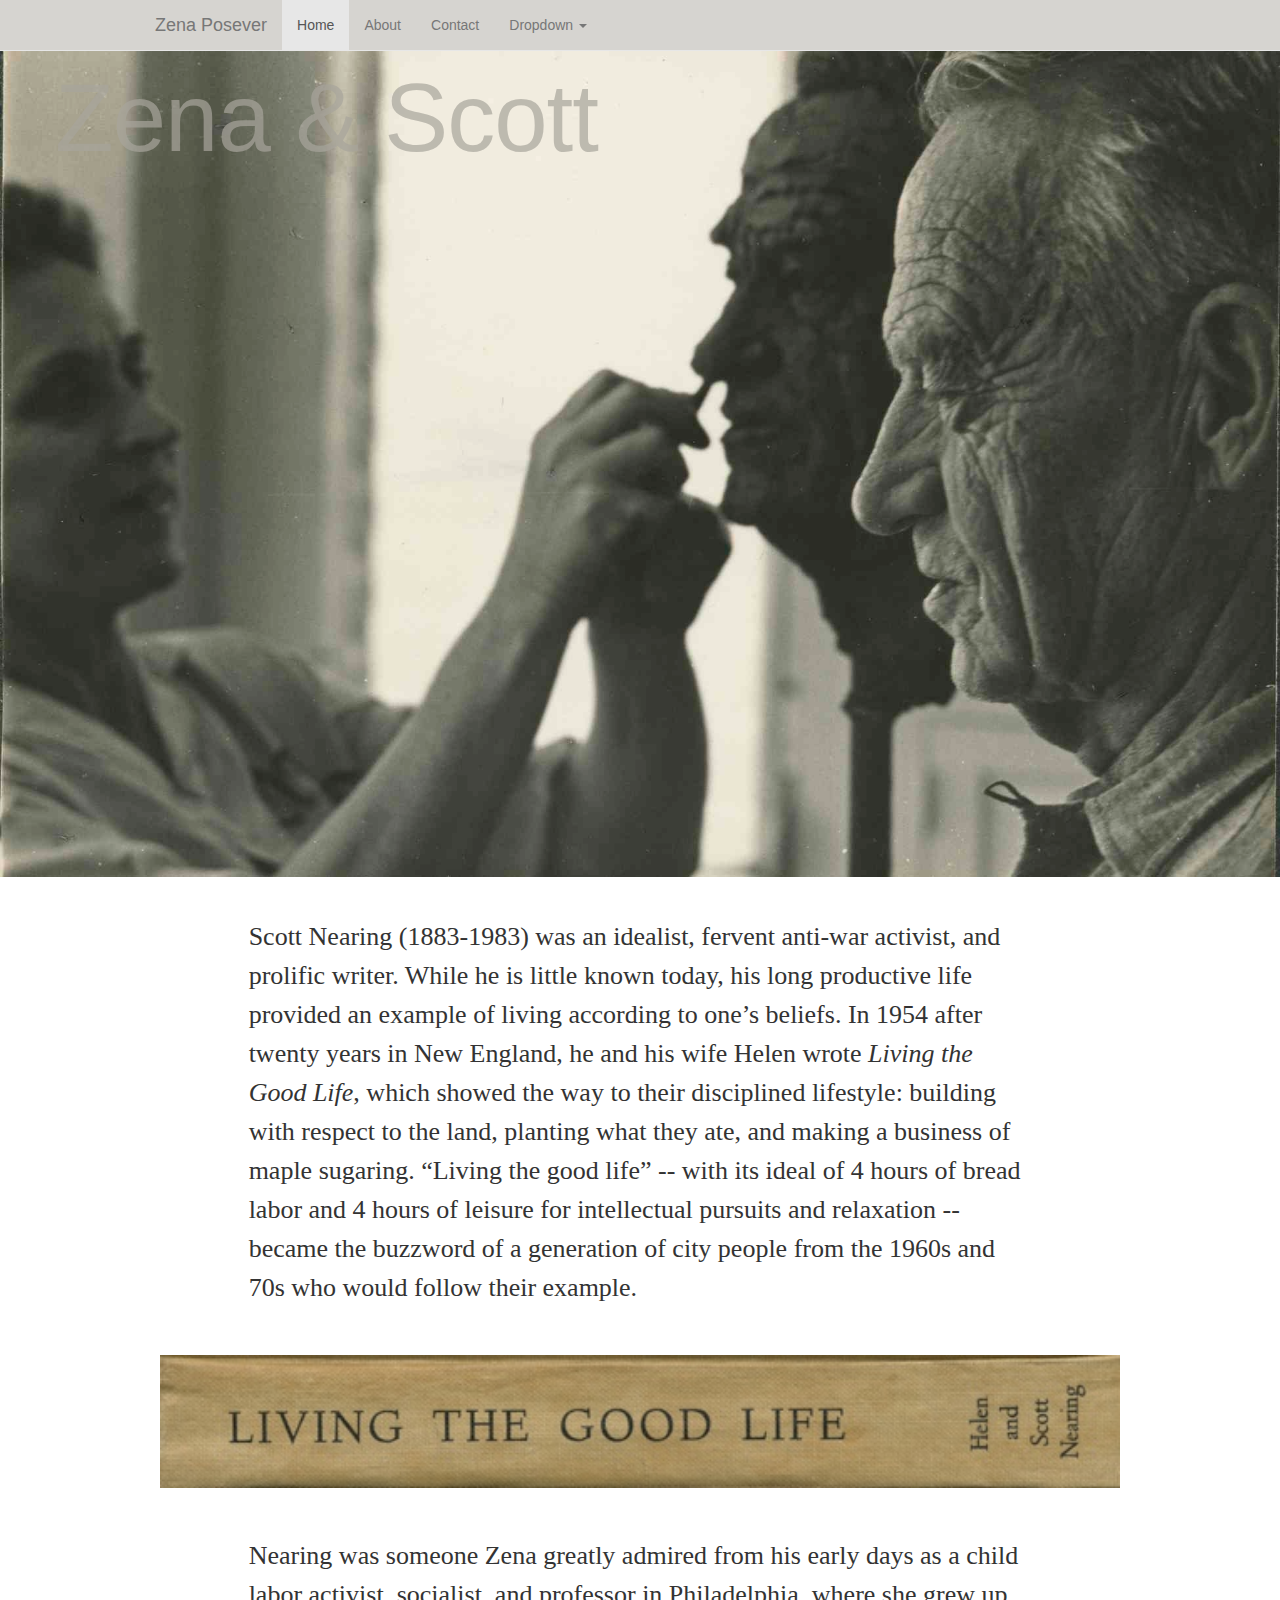
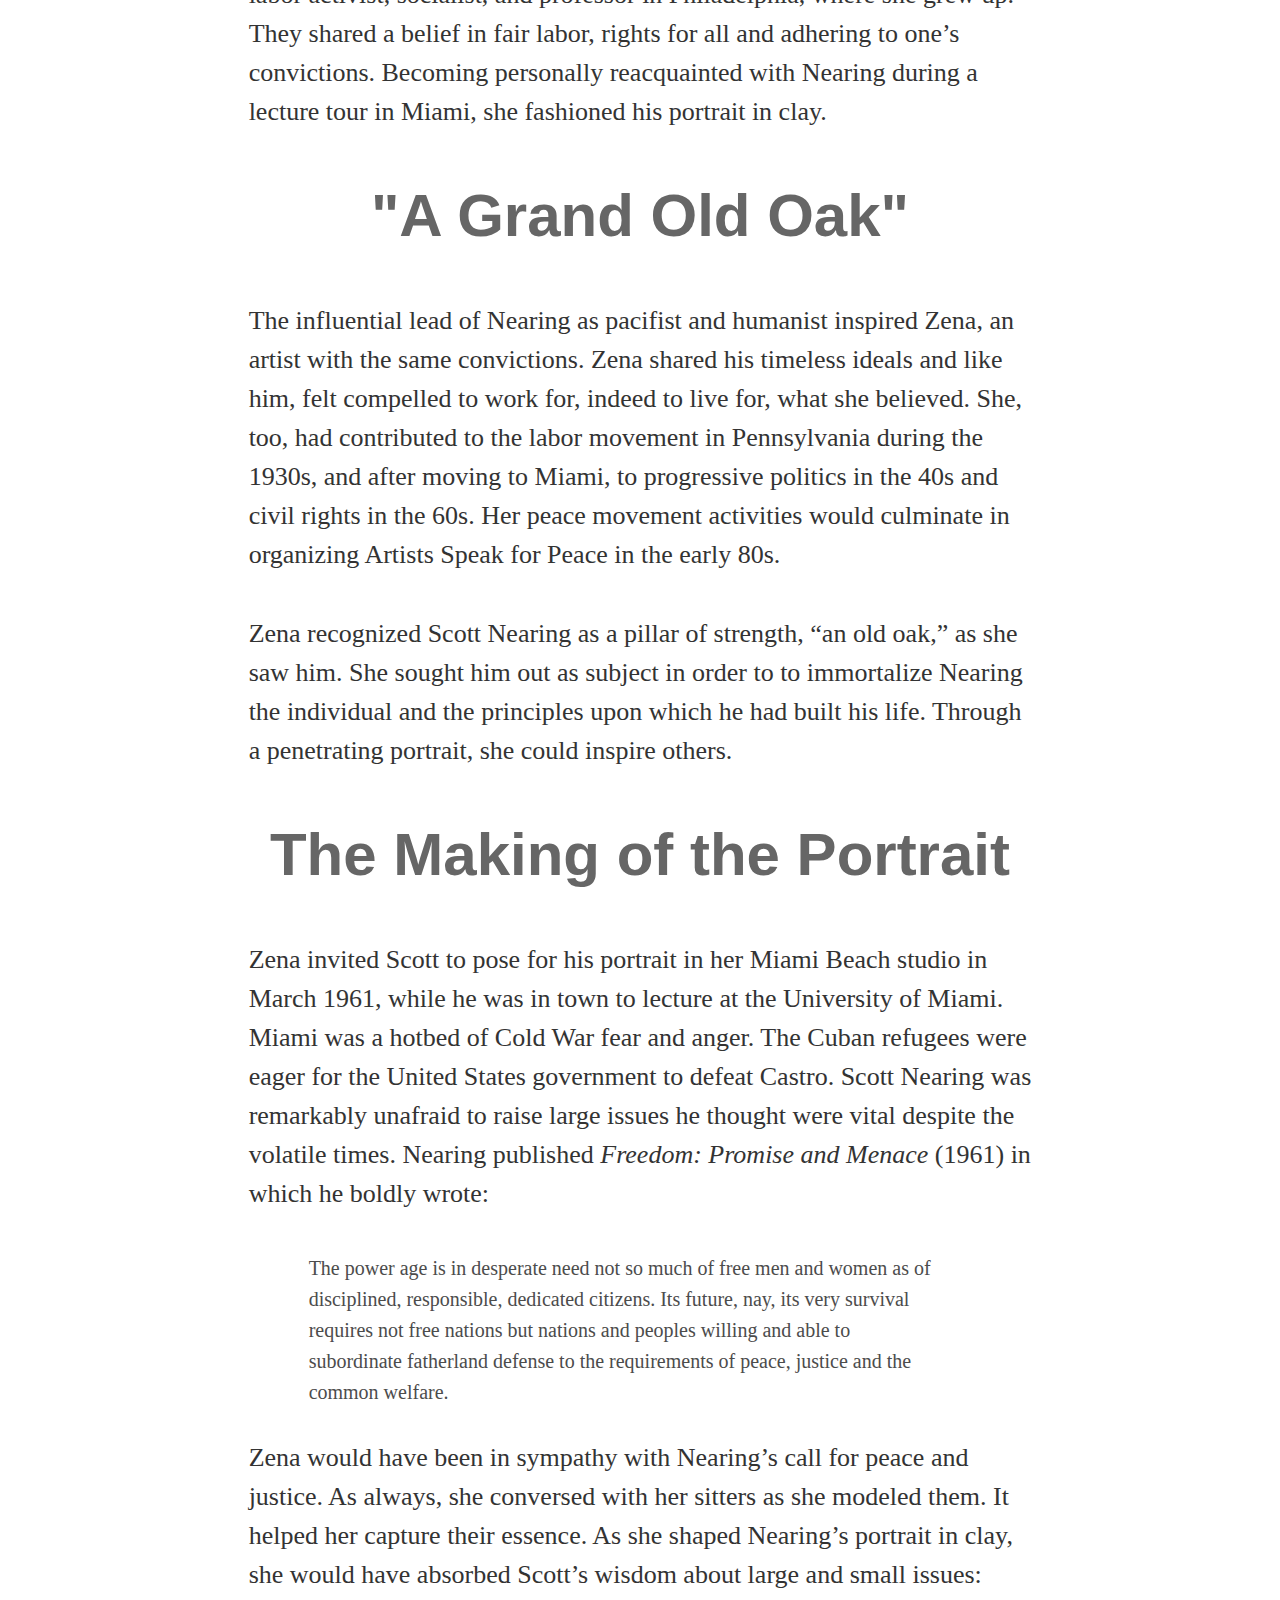
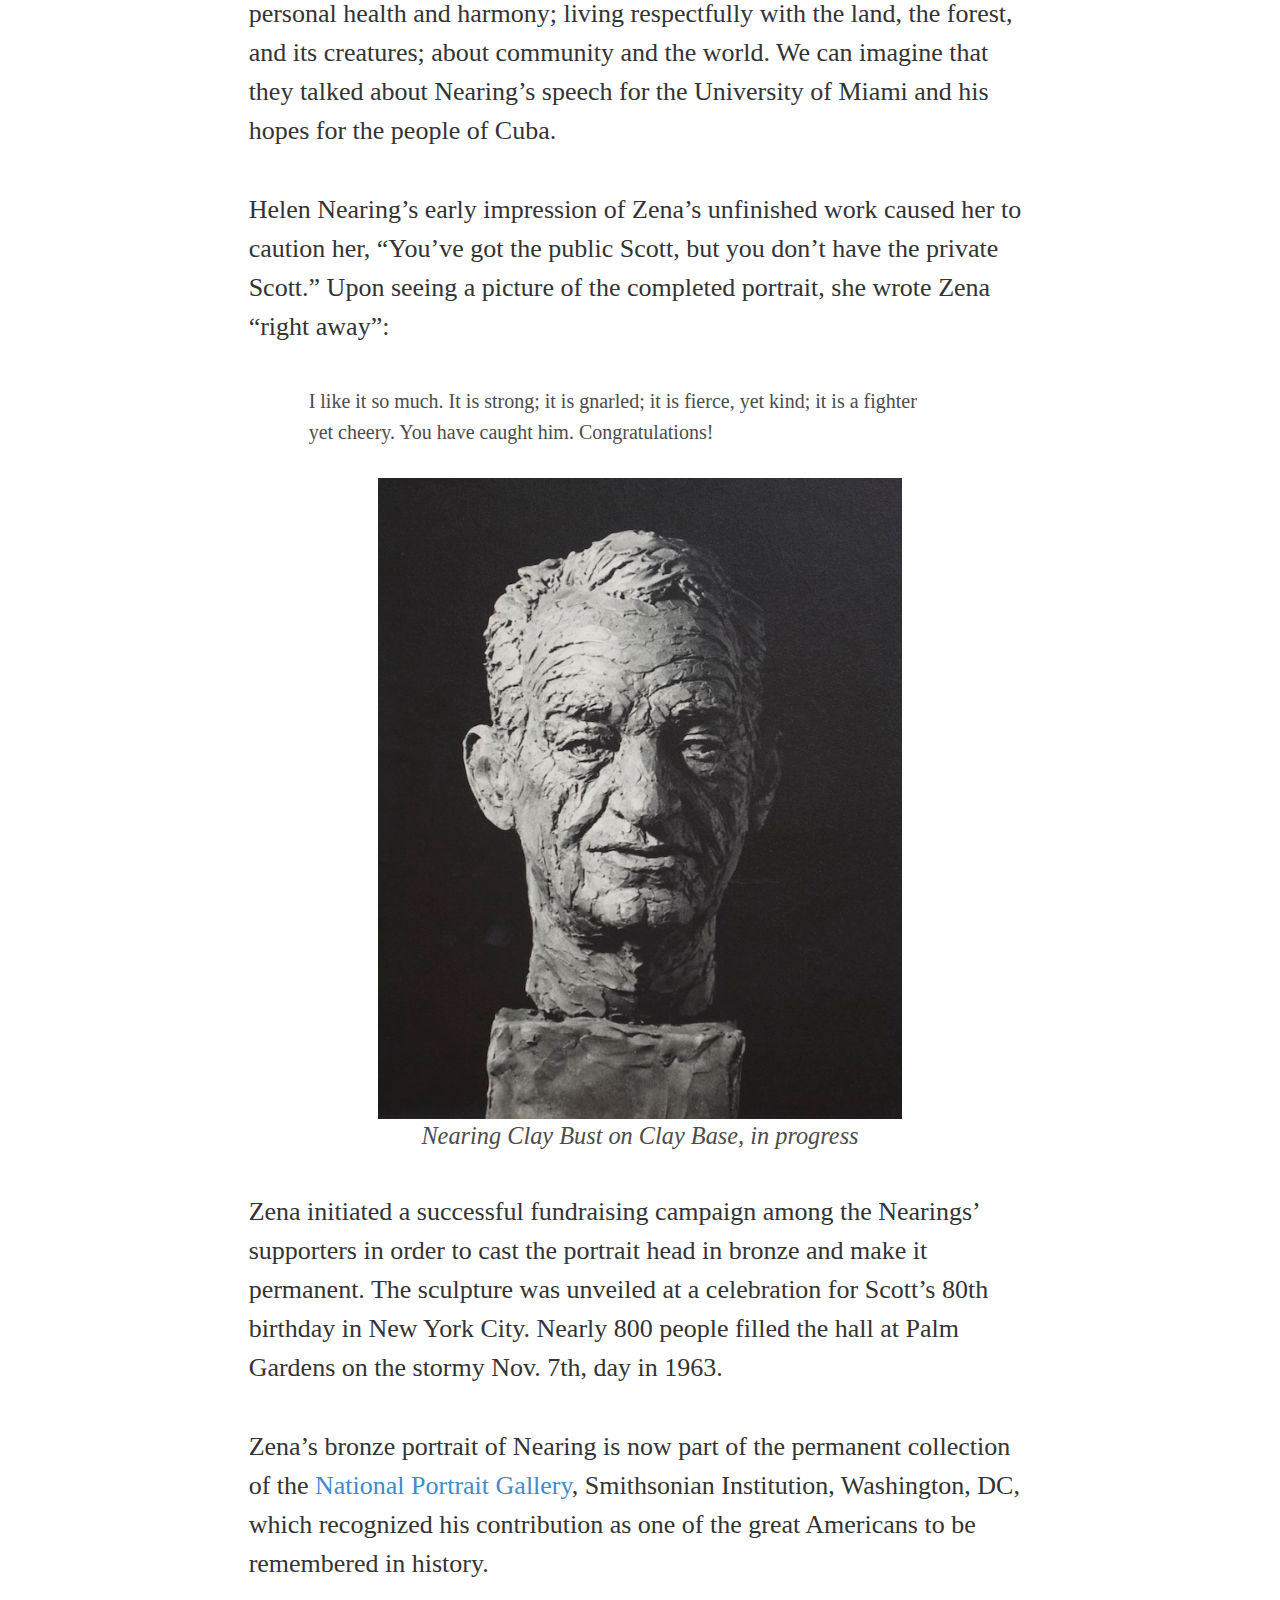
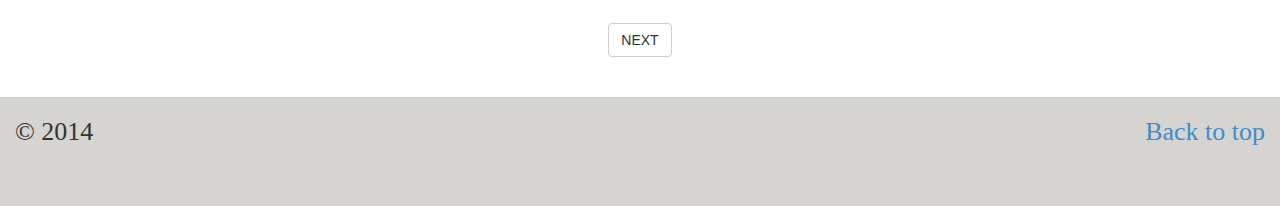
==== index-nav.html @ 26ede422 "fixing nav bar" ====
<!DOCTYPE html>
<html lang="en">
  <head>
    <meta charset="utf-8">
    <meta http-equiv="X-UA-Compatible" content="IE=edge">
    <meta name="viewport" content="width=device-width, initial-scale=1.0">
    <meta name="description" content="">
    <meta name="author" content="">
    <link rel="shortcut icon" href="../../assets/ico/favicon.ico">

    <title>Zena and Scott</title>

    <!-- Bootstrap core CSS -->
    <link href="css/bootstrap.min.css" rel="stylesheet">

    <!-- Custom styles for this template -->
    <link href="navbar-fixed-top.css" rel="stylesheet">    
    <link href="css/style.css" rel="stylesheet">
  </head>

  <body>

    <!-- Fixed navbar -->
    <div class="navbar navbar-default navbar-fixed-top" role="navigation">
      <div class="container">
        <div class="navbar-header">
          <button type="button" class="navbar-toggle" data-toggle="collapse" data-target=".navbar-collapse">
            <span class="sr-only">Toggle navigation</span>
            <span class="icon-bar"></span>
            <span class="icon-bar"></span>
            <span class="icon-bar"></span>
          </button>
          <a class="navbar-brand" href="#">Zena Posever</a>
        </div>
        <div class="navbar-collapse collapse">
          <ul class="nav navbar-nav">
            <li class="active"><a href="#">Home</a></li>
            <li><a href="#about">About</a></li>
            <li><a href="#contact">Contact</a></li>
            <li class="dropdown">
              <a href="#" class="dropdown-toggle" data-toggle="dropdown">Dropdown <b class="caret"></b></a>
              <ul class="dropdown-menu">
                <li><a href="#">Action</a></li>
                <li><a href="#">Another action</a></li>
                <li><a href="#">Something else here</a></li>
                <li class="divider"></li>
                <li class="dropdown-header">Nav header</li>
                <li><a href="#">Separated link</a></li>
                <li><a href="#">One more separated link</a></li>
              </ul>
            </li>
          </ul>
        </div><!--/.nav-collapse -->
      </div>
    </div>

   <!-- intro with background image -->
<div class="section top">
  <img src="img/zena-scott-intro.jpg">
  <div class="container">
    Zena & Scott
  </div>
</div>
</div>
<!--/end intro -->

<div class="site-width">  
  <div class="copy-width">
      <p>Scott Nearing (1883-1983) was an idealist, fervent anti-war activist, and prolific writer.  While he is little known today, his long productive life provided an example of living according to one’s beliefs.  In 1954 after twenty years in New England, he and his wife Helen wrote <i>Living the Good Life</i>, which showed the way to their disciplined lifestyle:  building with respect to the land, planting what they ate, and making a business of maple sugaring.  “Living the good life” -- with its ideal of 4 hours of bread labor and 4 hours of leisure for intellectual pursuits and relaxation -- became the buzzword of a generation of city people from the 1960s and 70s who would follow their example.</p>
  </div>
</div>    
<div class="site-width">
  <div class="divider">
    <img src="img/goodlifespline.jpg">
  </div>
</div>
  
<div class="site-width">
  <div class="copy-width">
    <p>Nearing was someone Zena greatly admired from his early days as a child labor activist, socialist, and professor in Philadelphia, where she grew up. They shared a belief in fair labor, rights for all and adhering to one’s convictions. Becoming personally reacquainted with Nearing during a lecture tour in Miami, she fashioned his portrait in clay.</p>
    <p class="break">"A Grand Old Oak"</p>
    <p>The influential lead of Nearing as pacifist and humanist inspired Zena, an artist with the same convictions. Zena shared his timeless ideals and like him, felt compelled to work for, indeed to live for, what she believed. She, too, had contributed to the labor movement in Pennsylvania during the 1930s, and after moving to Miami, to progressive politics in the 40s and civil rights in the 60s. Her peace movement activities would culminate in organizing Artists Speak for Peace in the early 80s.</p>
    <p>Zena recognized Scott Nearing as a pillar of strength, “an old oak,” as she saw him. She sought him out as subject in order to to immortalize Nearing the individual and the principles upon which he had built his life. Through a penetrating portrait, she  could inspire others. </p>
    <p class="break">The Making of the Portrait</p>
    <p>Zena invited Scott to pose for his portrait in her Miami Beach studio in March 1961, while he was in town to lecture at the University of Miami. Miami was a hotbed of Cold War fear and anger. The Cuban refugees were eager for the United States government to defeat Castro. Scott Nearing was remarkably unafraid to raise large issues he thought were vital despite the volatile times. Nearing published <i>Freedom: Promise and Menace</i> (1961) in which he boldly wrote:</p>
      <p class="quote">The power age is in desperate need not so much of free men and women as of disciplined, responsible, dedicated citizens. Its future, nay, its very survival requires not free nations but nations and peoples willing and able to subordinate fatherland defense to the requirements of peace, justice and the common welfare.
      </p>
    <p>Zena would have been in sympathy with Nearing’s call for peace and justice. As always, she conversed with her sitters as she modeled them. It helped her capture their essence. As she shaped Nearing’s portrait in clay, she would have absorbed Scott’s wisdom about large and small issues: personal health and harmony; living respectfully with the land, the forest, and its creatures; about community and the world. We can imagine that they talked about Nearing’s speech for the University of Miami and his hopes for the people of Cuba.</p>
    <p>Helen Nearing’s early impression of Zena’s unfinished work caused her to caution her, “You’ve got the public Scott, but you don’t have the private Scott.” Upon seeing a picture of the completed portrait, she wrote Zena “right away”:</p>
      <p class="quote">I like it so much. It is strong; it is gnarled; it is fierce, yet kind; it is a fighter yet cheery. You have caught him. Congratulations!
      </p>
    <div align="center"><img src="img/nearingclaybust.jpg" width="67%" >
    <p class="art-caption">Nearing Clay Bust on Clay Base, in progress</p></div>
    <p>Zena initiated a successful fundraising campaign among the Nearings’ supporters in order to cast the portrait head in bronze and make it permanent. The sculpture was unveiled at a celebration for Scott’s 80th birthday in New York City. Nearly 800 people filled the hall at Palm Gardens on the stormy Nov. 7th, day in 1963.</p>
    <p>Zena’s bronze portrait of Nearing is now part of the permanent collection of the <a href="http://npgportraits.si.edu/eMuseumNPG/code/emuseum.asp?rawsearch=ObjectID/,/is/,/86170/,/false/,/false&amp;newprofile=CAP&amp;newstyle=single" target="_blank" sl-processed="1">National Portrait Gallery</a>, Smithsonian Institution, Washington, DC, which recognized his contribution as one of the great Americans to be remembered in history.</p>
  </div>
</div>

<p>
 <center> <a href="#" class="btn btn-default">NEXT</a></center>
</p>

<footer>
  <p class="pull-right"><a href="#">Back to top</a></p>
  <p>&copy; 2014</p>
</footer>
    <!-- Bootstrap core JavaScript
    ================================================== -->
    <!-- Placed at the end of the document so the pages load faster -->
    <script src="https://code.jquery.com/jquery-1.10.2.min.js"></script>
    <script src="../../dist/js/bootstrap.min.js"></script>
  </body>
</html>
---- css/style.css ----
body {
  min-height: 2000px;
  display: block;
  padding-top: 70px;

}

img {max-width: 100%;}

.container {
    max-width: 1000px;
    margin: 0 auto;
    display: block;
}

.navbar {
    background-color: #d6d4d0;
}

.section.top {
    margin: 0;
    margin-top: -40px;
    overflow: hidden;
    padding: 0;
    position: relative;
}

.section.top img{
    display: block;
    height: auto;
    left: 0;
    max-width: 100%;
    position: relative;
    top: 0px;
    width: 100%;
    z-index: 0;
    margin-bottom: 40px
}

.divider img{
    display: block;
    height: auto;
    left: 0;
    max-width: 100%;
    position: relative;
    top: 0px;
    width: 100%;
    z-index: 0;
    margin-bottom: 5%;
    margin-top: 5%
}

.section.top .container {
    width: none;
    max-width: none;
    position: absolute;
    top: 0;
    width: 70%;
    max-height: 480px;
    z-index: 1;
    float: left;
    font-family: "ff-meta-serif-web-pro", Arial, Times, "Times New Roman", serif;
    margin-top: 40px;
    margin-left: 40px;
    color: #a8a59c;
    font-size: 7.5vw;
    letter-spacing: -1px;
    line-height: 1;
    text-align: left;
    opacity: .7
}

.site-width {
    max-width: 960px;
    width: 90%;
    margin: 0 auto;
    clear: left
}

.copy-width {
    float: left;
    width: 81.53333333333335%;
    margin: 0 .8999999999999999%;
    margin-left: 9.233333333333334%;
    clear: left;
    float: none
}

p {
    font-family: "ff-meta-serif-web-pro", Georgia, Times, "Times New Roman", serif;
    font-size: 26px;
    line-height: 39px;
    font-weight: 500;
    margin-bottom: 40px
}

h1 {
    display:block;
    font-family:"Arial", Times, serif;
}


h2 {
    font-family: "ff-meta-serif-web-pro", Arial, "Times New Roman", serif;
    font-size: 9.9vw;
    line-height: 70px;
    font-weight: 500;
    margin-bottom: 50px;
    opacity: .8;
    -webkit-font-smoothing: antialiased
}

h2 {
  font-size: 3.0vh;
}
.break {
    font-family: "ff-meta-serif-web-pro", Arial, Times, "Times New Roman", serif;
    color: #666666;
    font-size: 60px;
    line-height: 60px;
    font-weight: 700;
    margin-top: 55px;
    margin-bottom: 55px;
    text-align: center
}

.quote {
    font-family: "ff-meta-serif-web-pro", Georgia, Times, "Times New Roman", serif;
    color: #4c4c4c;
    font-size: 20px;
    line-height: 31px;
    font-weight: 100;
    margin-bottom: 30px;
    margin-left: 60px;
    width: 80%
}

.art-caption {
    font-family: "ff-meta-serif-web-pro", Georgia, Times, "Times New Roman", serif;
    font-style: italic;
    color: #4c4c4c;
    font-size: 1.9vw;
    line-height: 33px;
    font-weight: 100

}

footer {
    background-color: #d6d4d0;
    padding: 15px
}

@media only screen and (max-device-width: 480px) {
p {
    font-size: 18px;
    line-height: 24px;
    font-weight: 400;
 }

.break {
    font-family: "ff-meta-serif-web-pro", Arial, Times, "Times New Roman", serif;
    color: #666666;
    font-size: 30px;
    line-height: 36px;
    font-weight: 700;
    text-align: center;
    margin-bottom: 12px;
    margin: 5px
}   

.quote {
    font-family: "ff-meta-serif-web-pro", Georgia, Times, "Times New Roman", serif;
    font-size: 16px;
    line-height: 20px;
    margin-left: 20px;
    margin-top: 5px;
}

.site-width {
    width: 90%;
    margin: 0 auto;
    clear: left
}

.copy-width {
    width: 95%;
    float: left;
    margin: 5%;
    clear: left;
    float: none
}

@media print {
      /* style sheet for print goes here */
body {
    width: 100%;
    height: 100%;
    margin: .0.5cm;
}

p. {
    font-family:times,serif;
    font-size:12px;  
    line-height: 18px;
    margin-left: 5px;
    margin-right: 5px;
    margin-bottom: 12px
}
 .break {
    font-size: 20px;
    line-height: 26px;
    text-align: center;
}  

.quote {
    font-size: 14px;
    margin-left: 20px;
} 

img {
    width: 640;
}

.site-width {
    width: 100%;
    margin: .0.5cm;
}

.copy-width {
    float: left;
    width: 80%;
    margin: .0.5cm;
}

}
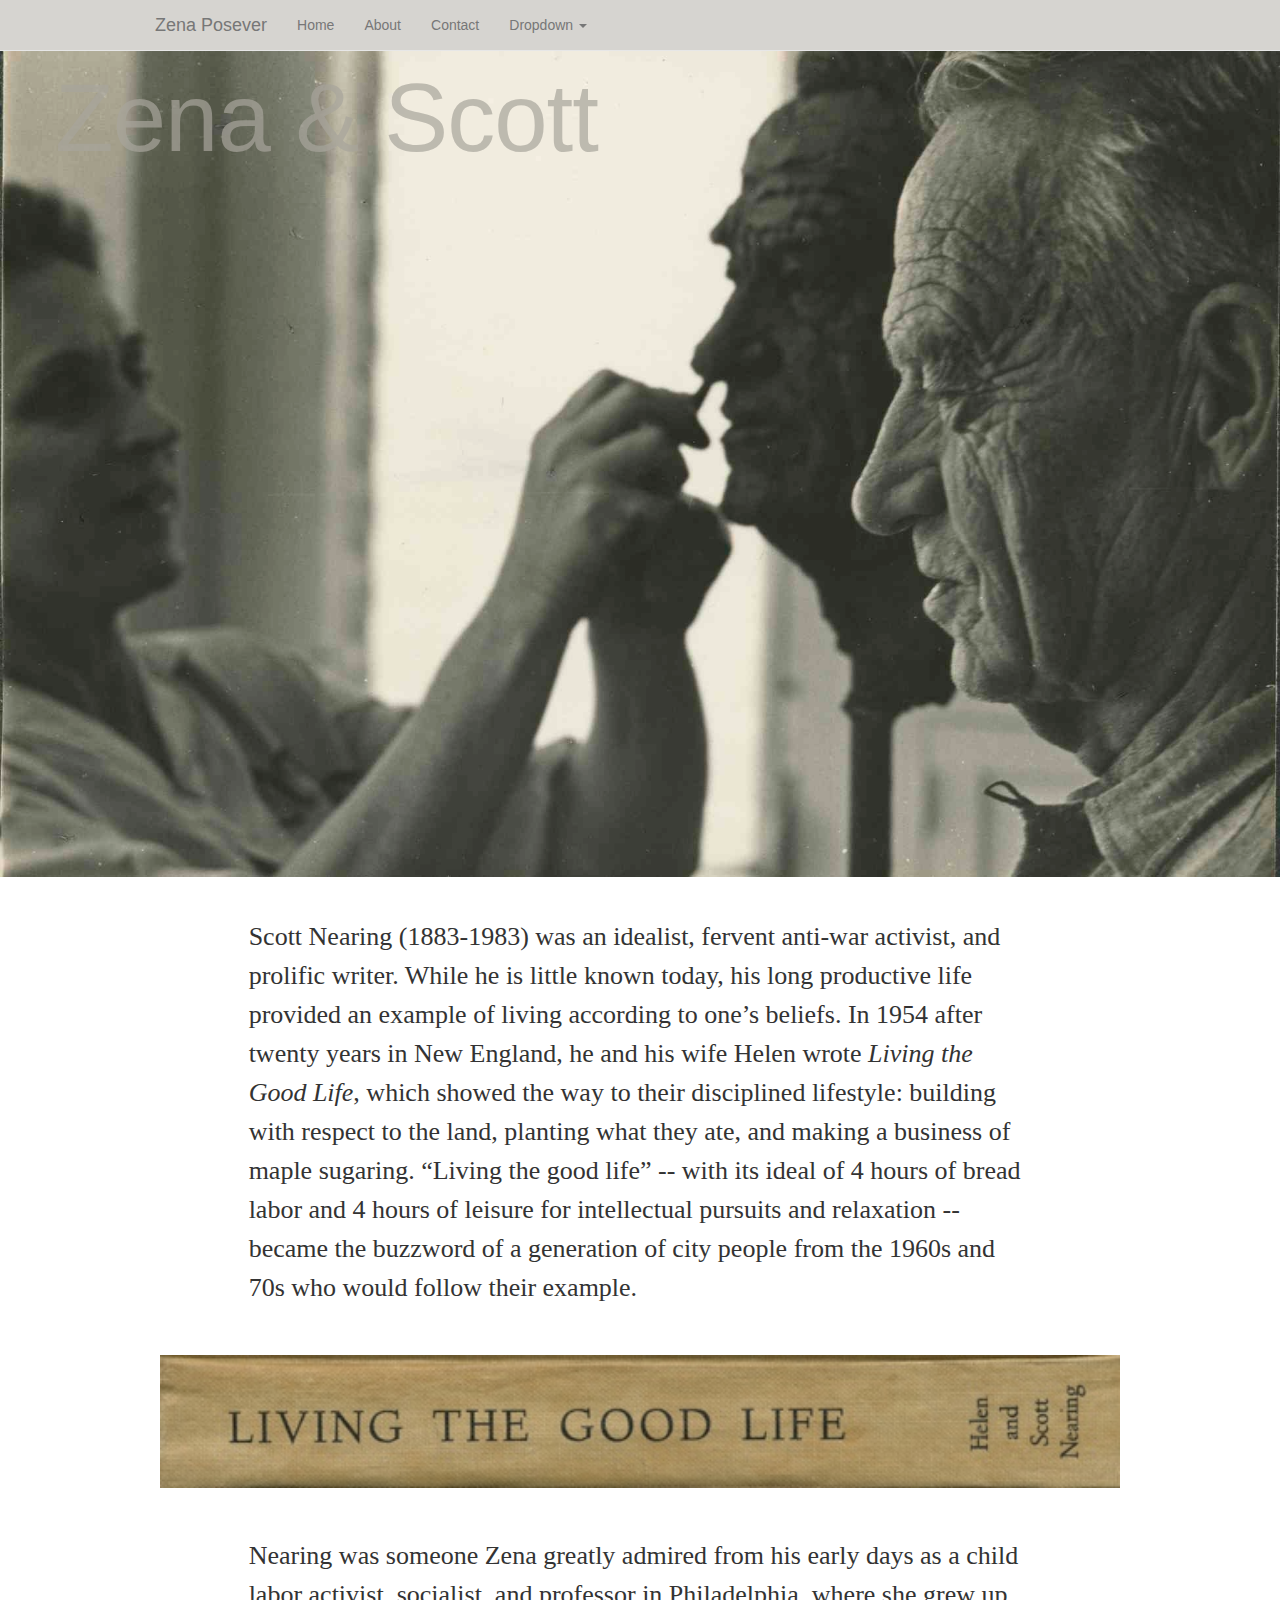
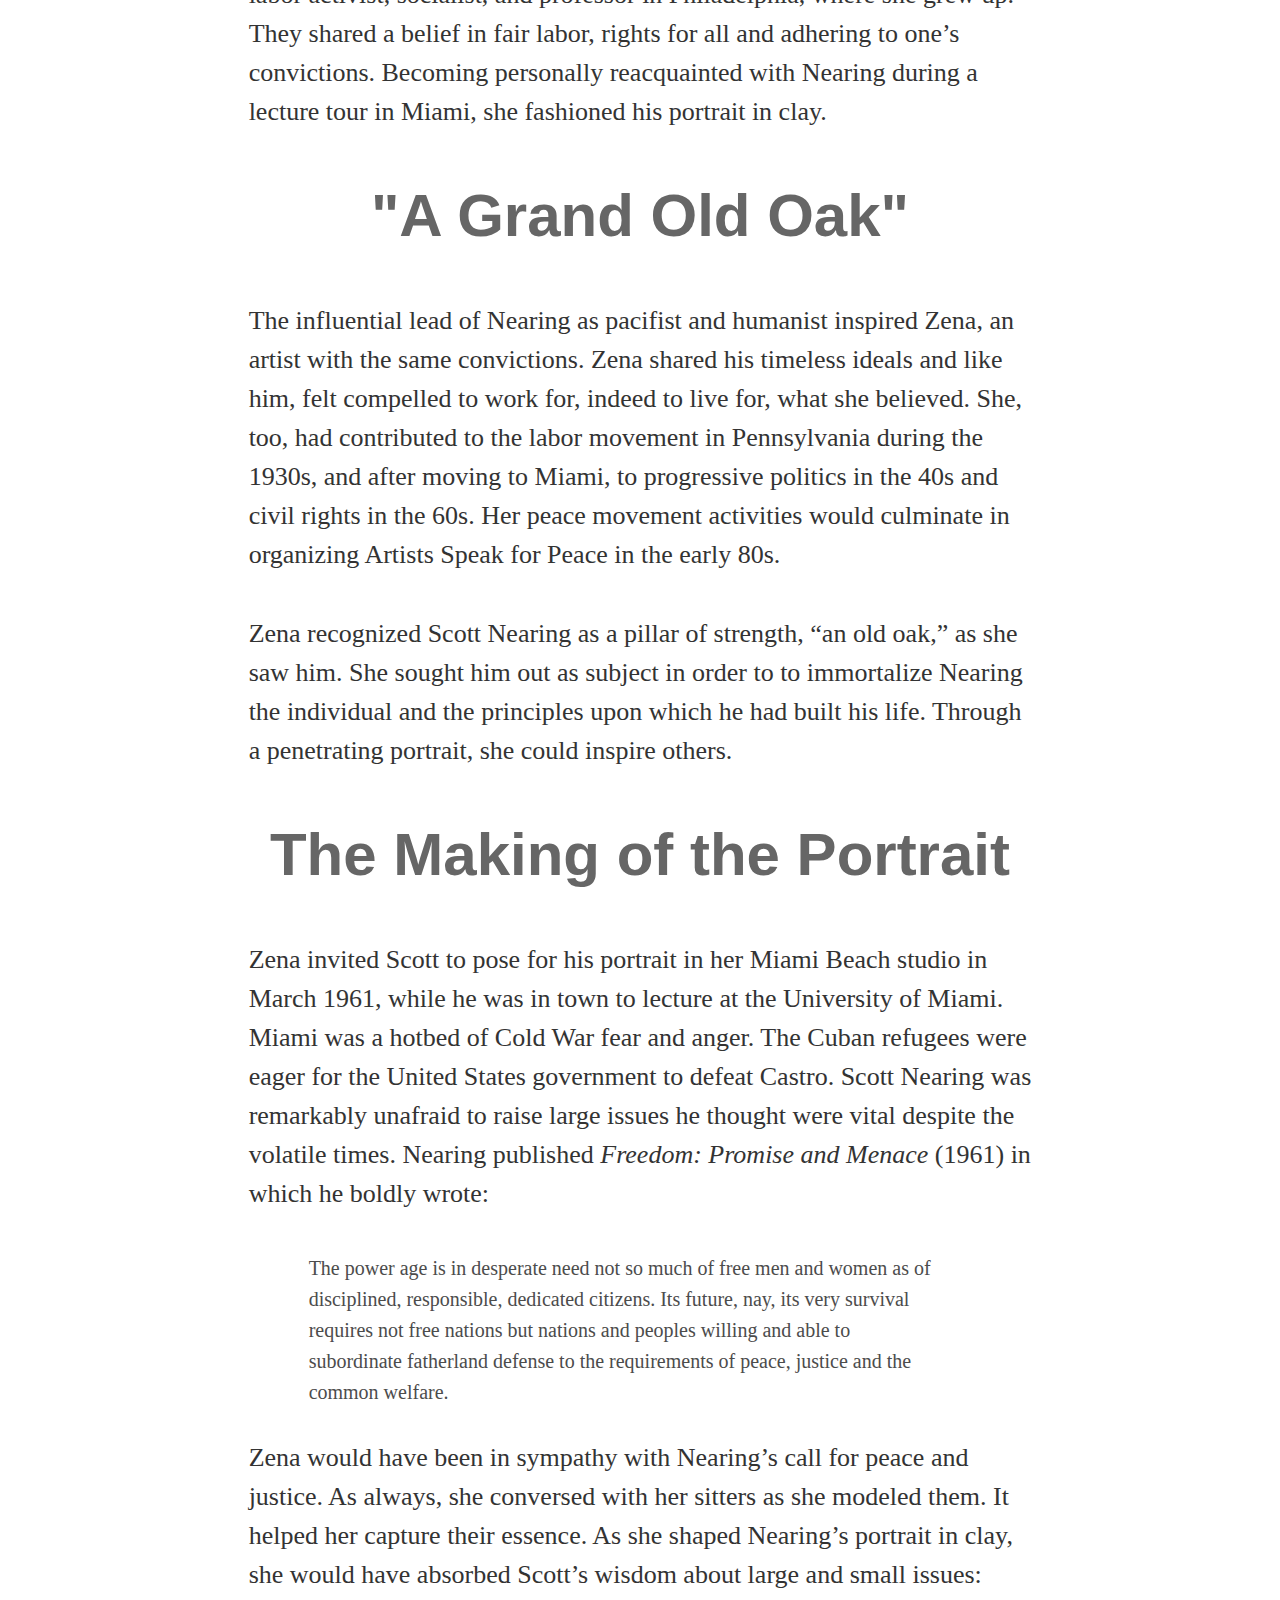
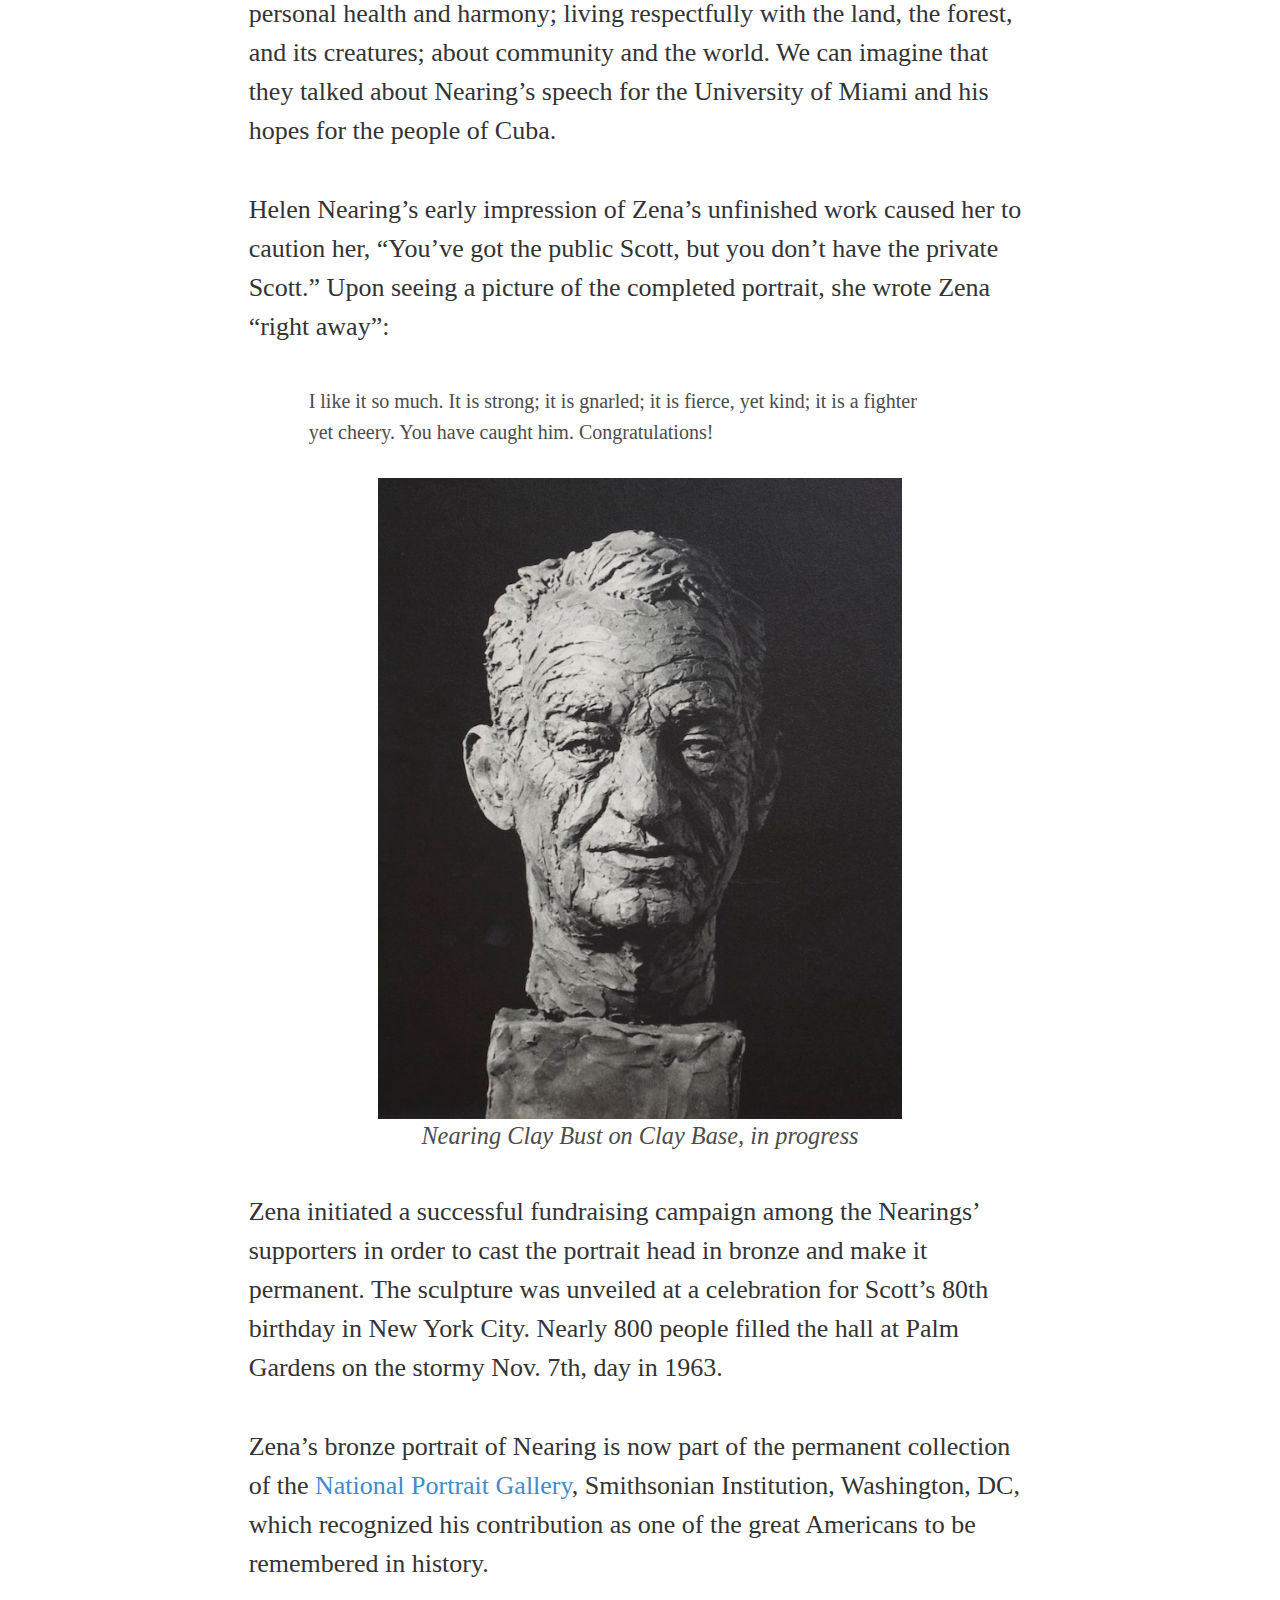
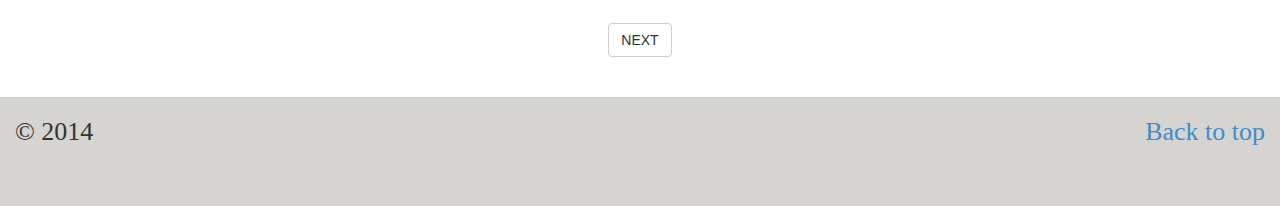
==== commit 5d0373c9: "updating nav" ====
--- a/index-nav.html
+++ b/index-nav.html
@@ -34,15 +34,16 @@
         </div>
         <div class="navbar-collapse collapse">
           <ul class="nav navbar-nav">
-            <li class="active"><a href="#">Home</a></li>
+            <li><a href="#">Home</a></li>
             <li><a href="#about">About</a></li>
             <li><a href="#contact">Contact</a></li>
             <li class="dropdown">
               <a href="#" class="dropdown-toggle" data-toggle="dropdown">Dropdown <b class="caret"></b></a>
               <ul class="dropdown-menu">
                 <li><a href="#">Action</a></li>
-                <li><a href="#">Another action</a></li>
-                <li><a href="#">Something else here</a></li>
+                <li><a href="#">Zena and Scott</a></li>
+                <li><a href="#">Zena and Pauling</a></li>
+                <li><a href="#">Zena and Play</a></li>
                 <li class="divider"></li>
                 <li class="dropdown-header">Nav header</li>
                 <li><a href="#">Separated link</a></li>
